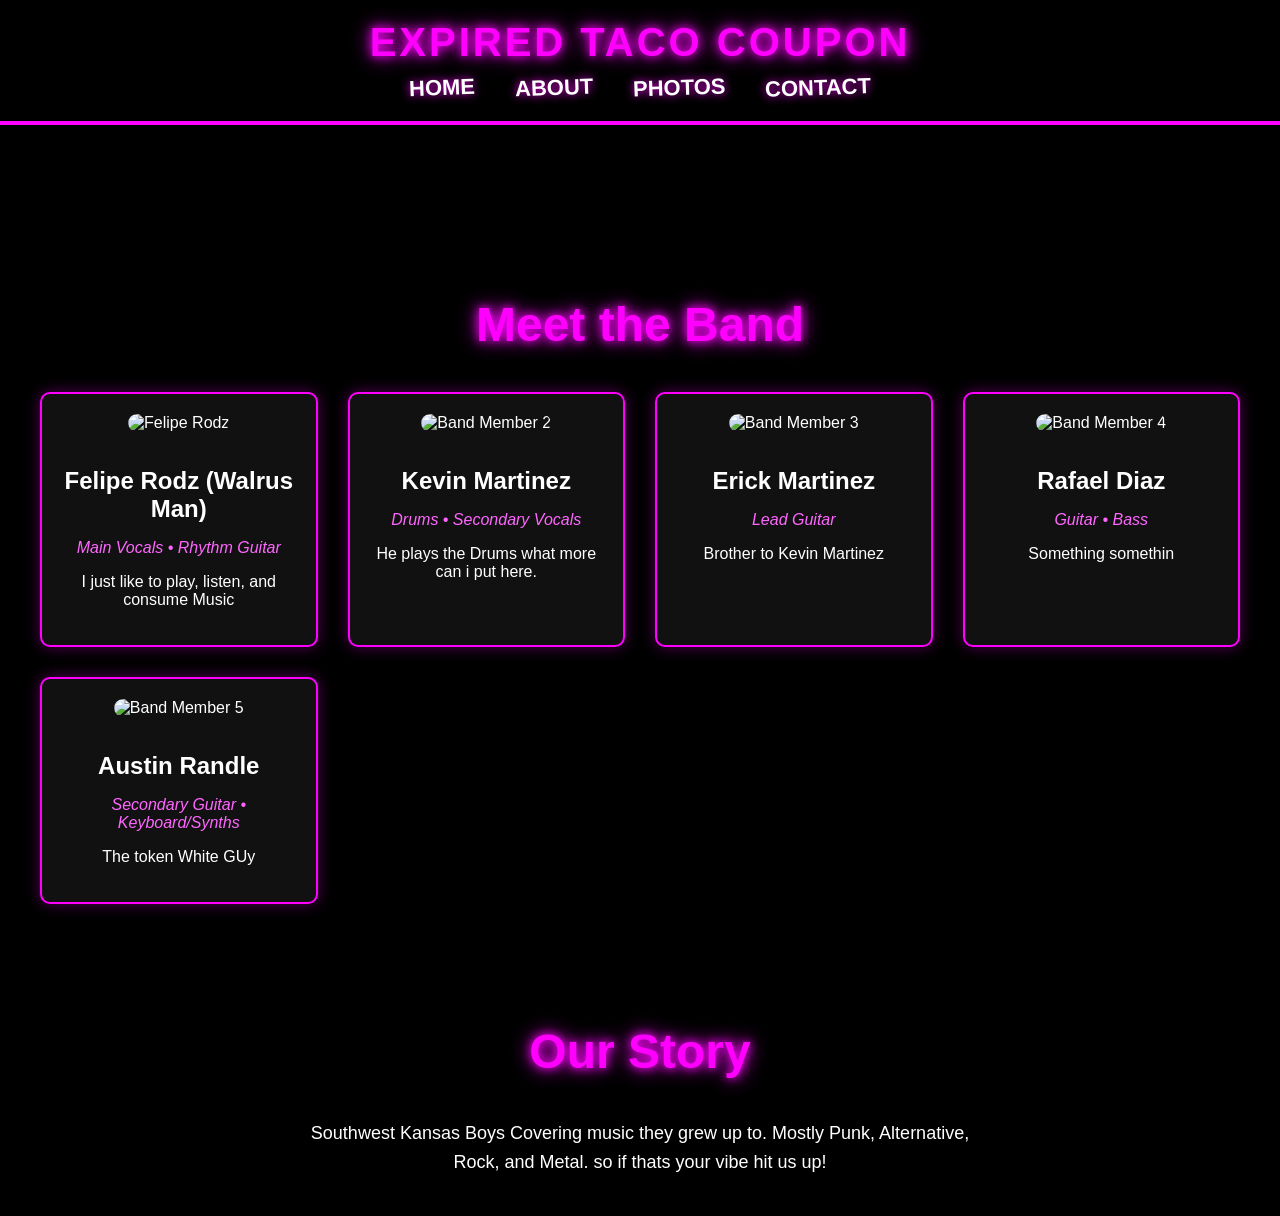
==== about.html @ 5b1055b7 "Update about.html" ====
<!DOCTYPE html>
<html lang="en">
<head>
    <meta charset="UTF-8">
    <meta name="viewport" content="width=device-width, initial-scale=1.0">
    <title>About – Expired Taco Coupon</title>

    <style>
        body {
            background-color: black;
            color: white;
            margin: 0;
            padding: 0;
            font-family: Arial, sans-serif;
        }

        /* NAV BAR */
      /* PUNK CHAOTIC NAV */
.nav-strip {
    width: 100%;
    background: black;
    padding: 20px 0;
    border-bottom: 4px solid #ff00ff;
    display: flex;
    flex-direction: column;
    align-items: center;
    gap: 10px;
    position: sticky;
    top: 0;
    z-index: 9999;
}

.logo {
    font-size: 40px;
    font-weight: 900;
    color: #ff00ff;
    text-shadow: 0 0 10px #ff00ff, 0 0 20px #ff00ff;
    letter-spacing: 3px;
}

.nav-centered {
    display: flex;
    gap: 40px;
}

.nav-centered a {
    color: white;
    text-decoration: none;
    font-size: 22px;
    font-weight: bold;
    transform: rotate(-2deg);
    text-shadow: 0 0 10px #ff00ff;
    transition: 0.2s ease;
}

.nav-centered a:hover {
    color: #ff00ff;
    text-shadow: 0 0 20px #ff00ff, 0 0 40px #ff00ff;
    transform: rotate(2deg) scale(1.1);
}


        /* PAGE CONTENT SPACING */
        .page-content {
            margin-top: 120px;
            padding: 20px;
        }

        /* NEON TITLES */
        .neon-title {
            text-align: center;
            font-size: 48px;
            font-weight: 900;
            color: #ff00ff;
            margin-bottom: 40px;
            text-shadow: 0 0 10px #ff00ff, 0 0 20px #ff00ff;
        }

        /* BAND GRID */
        .band-grid {
            display: grid;
            grid-template-columns: repeat(auto-fit, minmax(250px, 1fr));
            gap: 30px;
            padding: 0 20px;
        }

        .member-card {
            background: #111;
            border: 2px solid #ff00ff;
            padding: 20px;
            border-radius: 10px;
            text-align: center;
            box-shadow: 0 0 15px #ff00ff55;
        }

        .member-card img {
            width: 100%;
            border-radius: 10px;
            margin-bottom: 15px;
        }

        .member-card h2 {
            font-weight: bold;
            margin-bottom: 10px;
        }

        .role {
            font-style: italic;
            color: #ff66ff;
            margin-bottom: 10px;
        }

        /* STORY SECTION */
        .band-story {
            margin-top: 60px;
            padding: 20px;
            text-align: center;
        }

        .band-story p {
            max-width: 700px;
            margin: 0 auto;
            font-size: 18px;
            line-height: 1.6;
        }
    </style>
</head>

<body>

    <!-- NAVIGATION -->

    <div class="nav-strip">
    <div class="logo">EXPIRED TACO COUPON</div>
    <nav class="nav-centered">
        <a href="index.html">HOME</a>
        <a href="about.html">ABOUT</a>
        <a href="photos.html">PHOTOS</a>
        <a href="contact.html">CONTACT</a>
    </nav>
</div>


    <div class="page-content">

        <!-- MEET THE BAND -->
        <h1 class="neon-title">Meet the Band</h1>

        <div class="band-grid">

<div class="member-card">
    <img src="photos/IMG_8195.JPEG" alt="Felipe Rodz">
    <h2>Felipe Rodz (Walrus Man)</h2>
    <p class="role">Main Vocals • Rhythm Guitar</p>
    <p>I just like to play, listen, and consume Music</p>
</div>

            <div class="member-card">
                <img src="images/member2.jpg" alt="Band Member 2">
                <h2>Kevin Martinez</h2>
                <p class="role">Drums • Secondary Vocals</p>
                <p>He plays the Drums what more can i put here.</p>
            </div>

            <div class="member-card">
                <img src="images/member3.jpg" alt="Band Member 3">
                <h2>Erick Martinez</h2>
                <p class="role">Lead Guitar</p>
                <p>Brother to Kevin Martinez</p>
            </div>

            <div class="member-card">
                <img src="images/member4.jpg" alt="Band Member 4">
                <h2>Rafael Diaz</h2>
                <p class="role">Guitar • Bass</p>
                <p>Something somethin</p>
            </div>

            <div class="member-card">
                <img src="images/member5.jpg" alt="Band Member 5">
                <h2>Austin Randle</h2>
                <p class="role">Secondary Guitar • Keyboard/Synths</p>
                <p>The token White GUy</p>
            </div>

        </div>

        <!-- STORY SECTION -->
        <section class="band-story">
            <h1 class="neon-title">Our Story</h1>
            <p>
                Southwest Kansas Boys Covering music they grew up to. Mostly Punk, Alternative, Rock, and Metal. so if thats your vibe hit us up!
            </p>
        </section>

    </div>

</body>
</html>
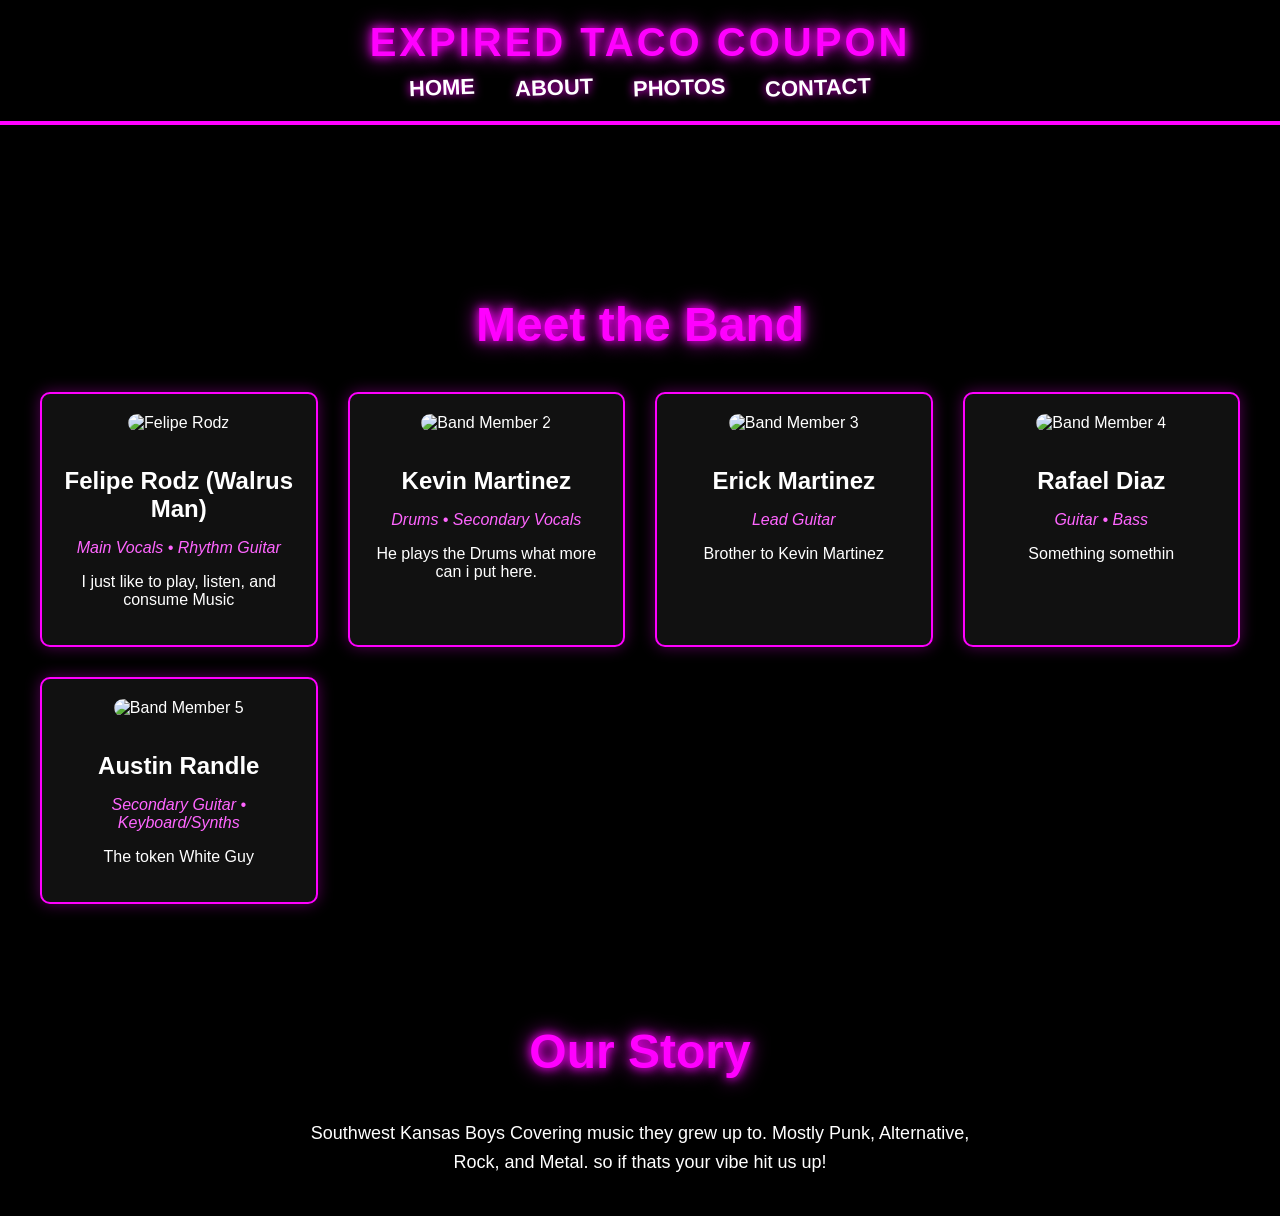
==== commit 1d613b23: "Update about.html" ====
--- a/about.html
+++ b/about.html
@@ -180,7 +180,7 @@
                 <img src="images/member5.jpg" alt="Band Member 5">
                 <h2>Austin Randle</h2>
                 <p class="role">Secondary Guitar • Keyboard/Synths</p>
-                <p>The token White GUy</p>
+                <p>The token White Guy</p>
             </div>
 
         </div>
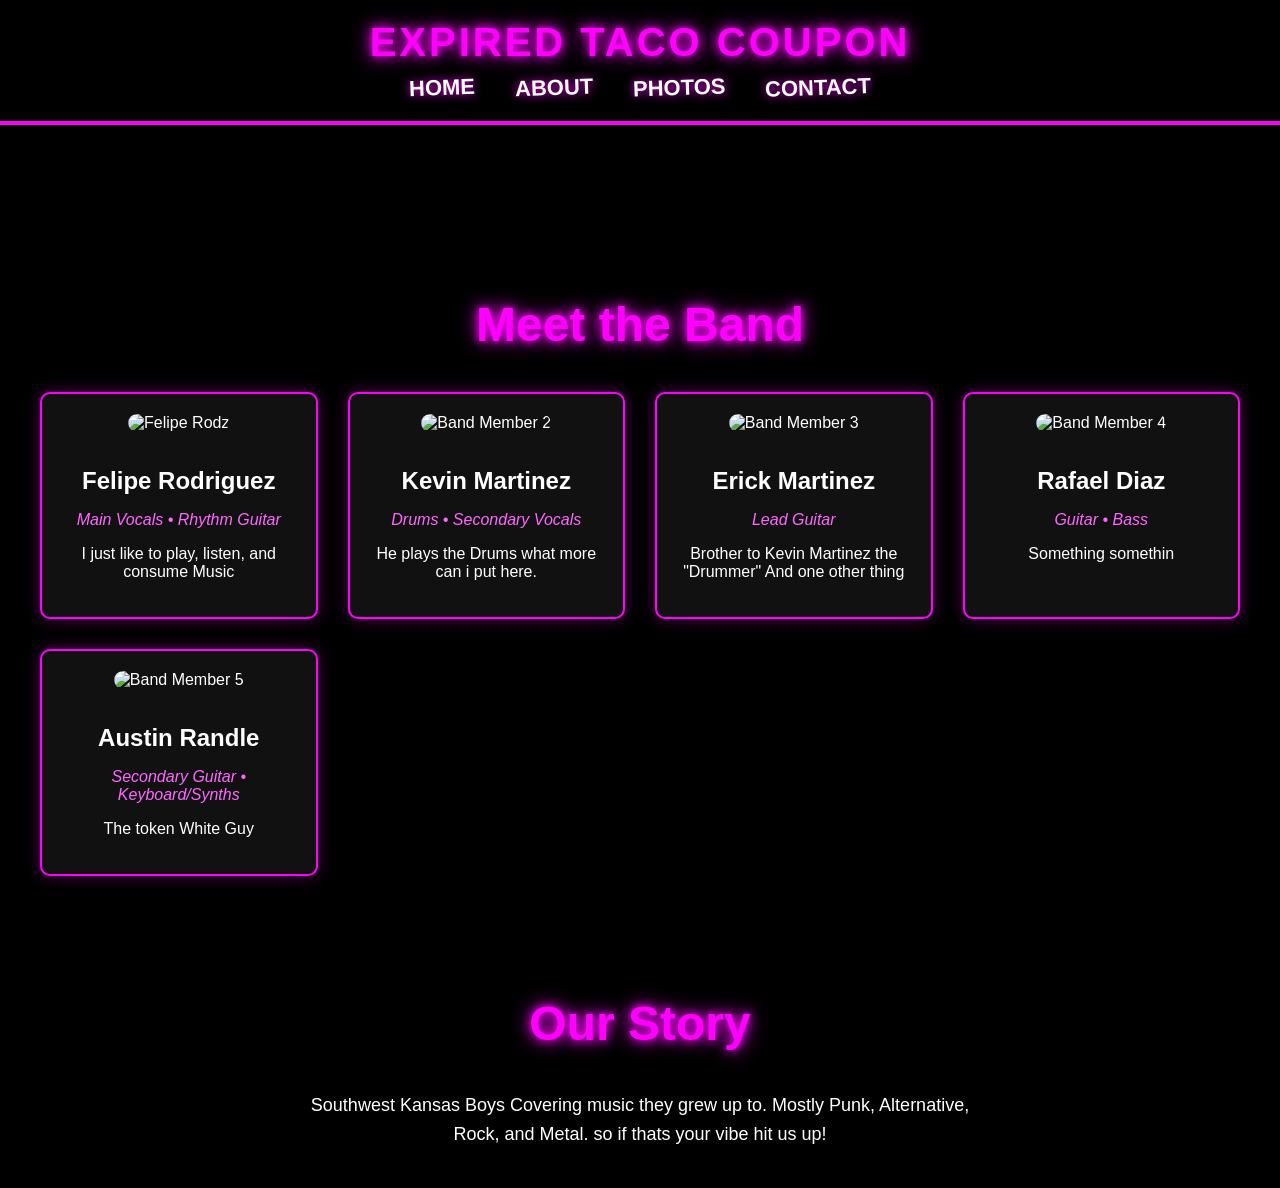
==== commit 510a2384: "Update about.html" ====
--- a/about.html
+++ b/about.html
@@ -150,7 +150,7 @@
 
 <div class="member-card">
     <img src="photos/IMG_8195.JPEG" alt="Felipe Rodz">
-    <h2>Felipe Rodz (Walrus Man)</h2>
+    <h2>Felipe Rodriguez</h2>
     <p class="role">Main Vocals • Rhythm Guitar</p>
     <p>I just like to play, listen, and consume Music</p>
 </div>
@@ -166,7 +166,7 @@
                 <img src="images/member3.jpg" alt="Band Member 3">
                 <h2>Erick Martinez</h2>
                 <p class="role">Lead Guitar</p>
-                <p>Brother to Kevin Martinez</p>
+                <p>Brother to Kevin Martinez the "Drummer" And one other thing</p>
             </div>
 
             <div class="member-card">
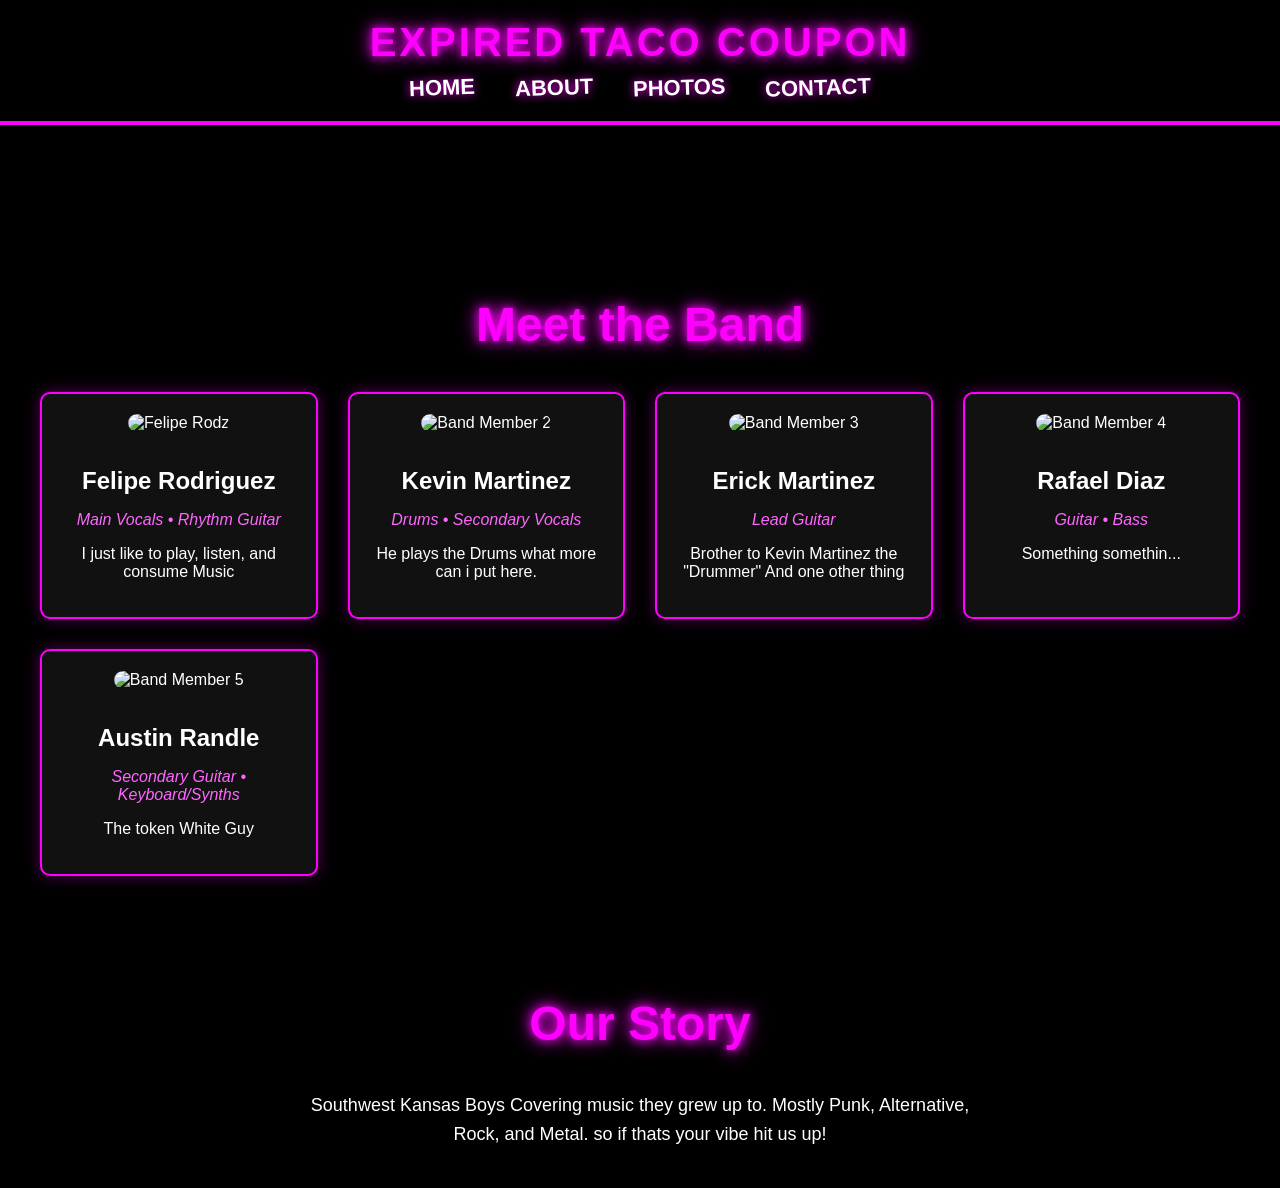
==== commit ed940d2a: "Update about.html" ====
--- a/about.html
+++ b/about.html
@@ -173,7 +173,7 @@
                 <img src="images/member4.jpg" alt="Band Member 4">
                 <h2>Rafael Diaz</h2>
                 <p class="role">Guitar • Bass</p>
-                <p>Something somethin</p>
+                <p>Something somethin...</p>
             </div>
 
             <div class="member-card">
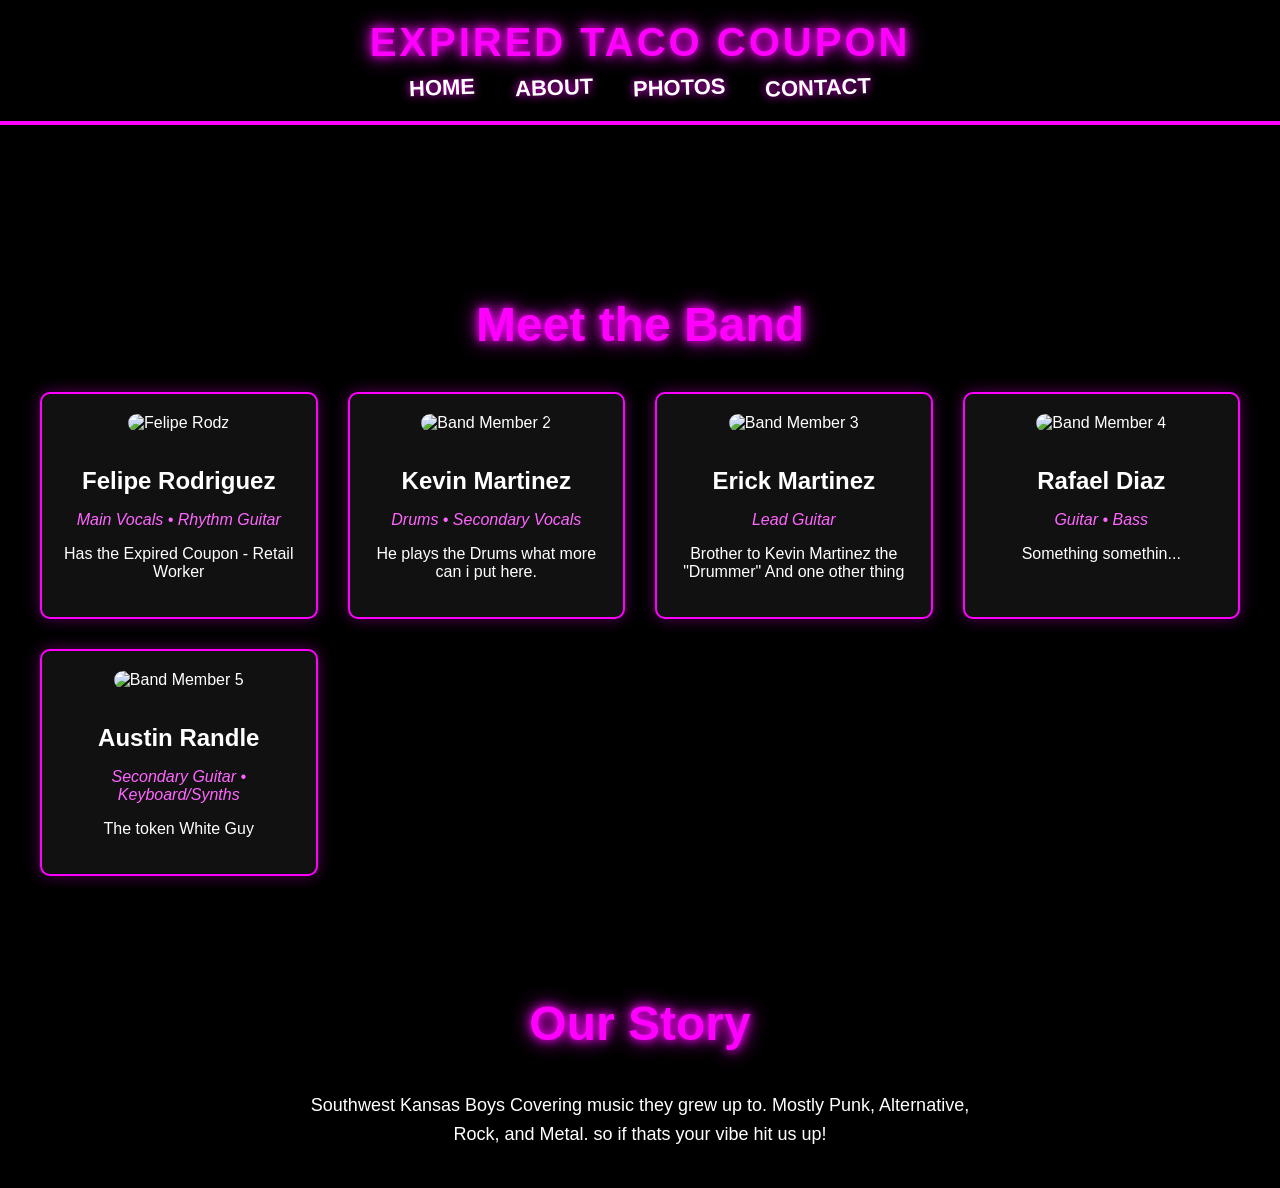
==== commit 167ed6b8: "Update about.html" ====
--- a/about.html
+++ b/about.html
@@ -152,7 +152,7 @@
     <img src="photos/IMG_8195.JPEG" alt="Felipe Rodz">
     <h2>Felipe Rodriguez</h2>
     <p class="role">Main Vocals • Rhythm Guitar</p>
-    <p>I just like to play, listen, and consume Music</p>
+    <p>Has the Expired Coupon -  Retail Worker</p>
 </div>
 
             <div class="member-card">
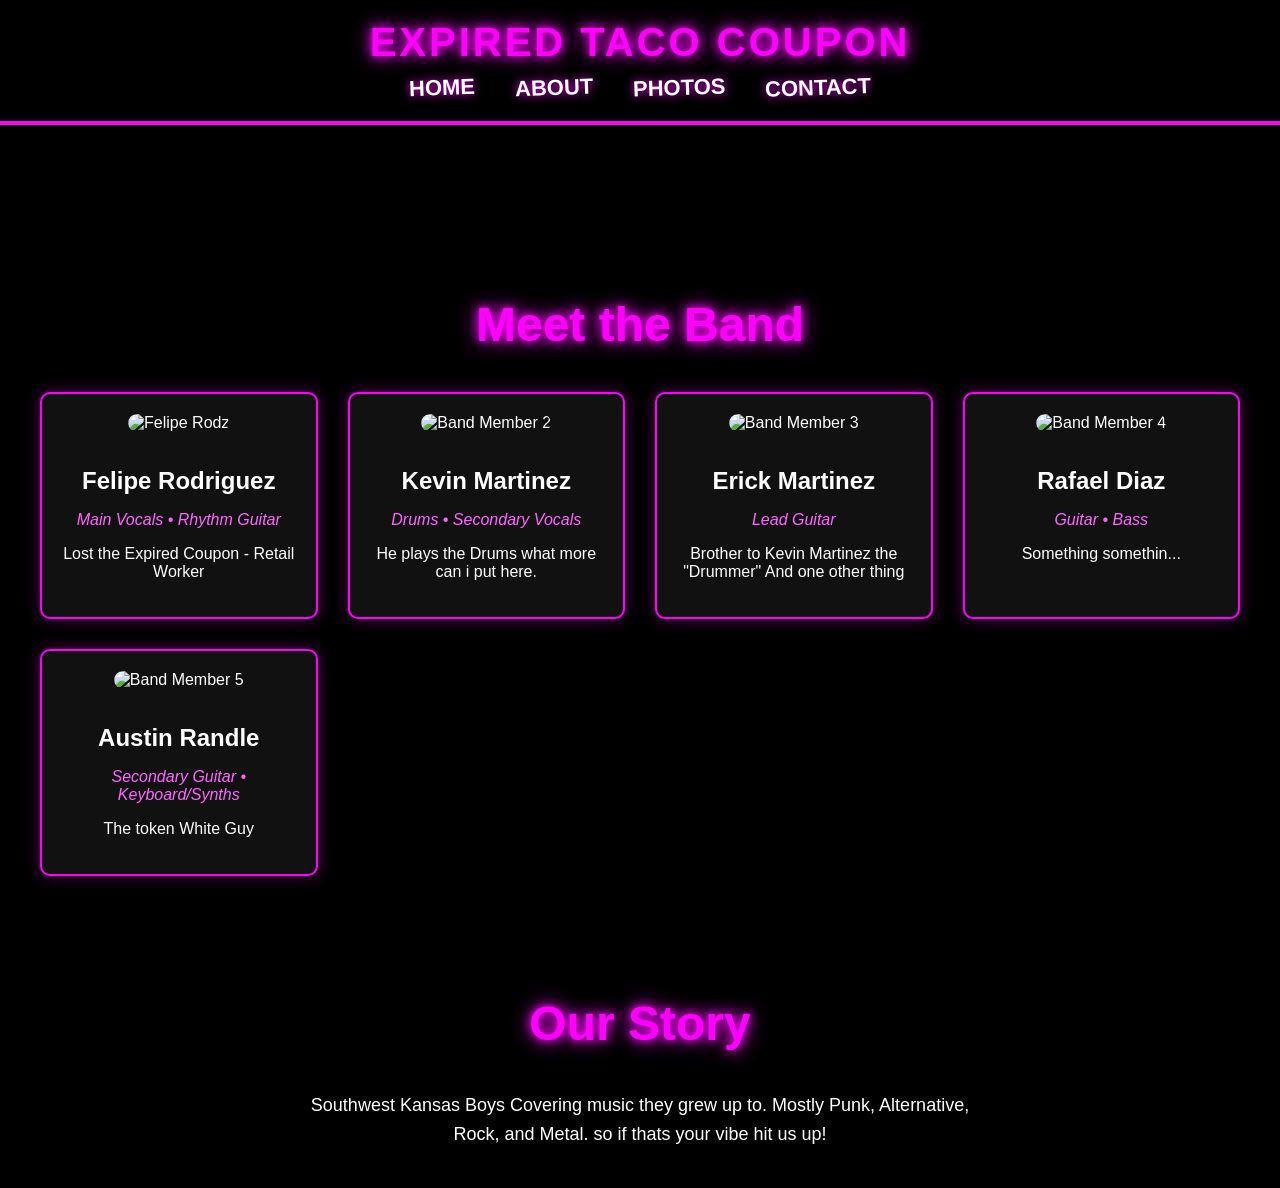
==== commit 436b7804: "Update about.html" ====
--- a/about.html
+++ b/about.html
@@ -152,7 +152,7 @@
     <img src="photos/IMG_8195.JPEG" alt="Felipe Rodz">
     <h2>Felipe Rodriguez</h2>
     <p class="role">Main Vocals • Rhythm Guitar</p>
-    <p>Has the Expired Coupon -  Retail Worker</p>
+    <p>Lost the Expired Coupon -  Retail Worker</p>
 </div>
 
             <div class="member-card">
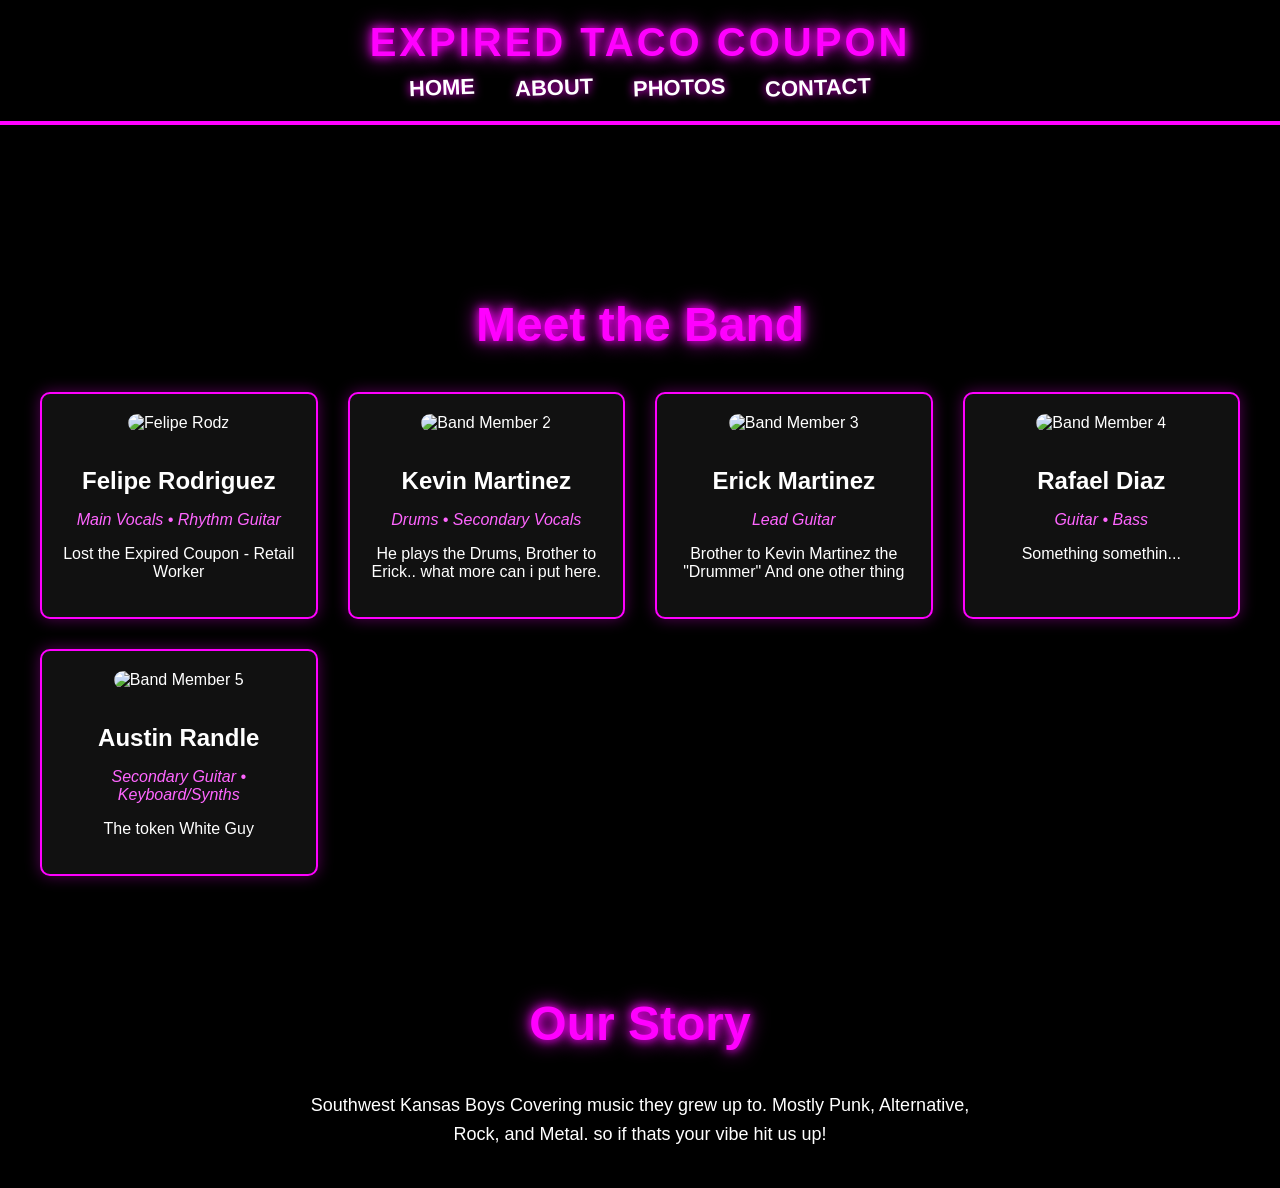
==== commit 20565eb0: "Update about.html" ====
--- a/about.html
+++ b/about.html
@@ -159,7 +159,7 @@
                 <img src="images/member2.jpg" alt="Band Member 2">
                 <h2>Kevin Martinez</h2>
                 <p class="role">Drums • Secondary Vocals</p>
-                <p>He plays the Drums what more can i put here.</p>
+                <p>He plays the Drums, Brother to Erick.. what more can i put here.</p>
             </div>
 
             <div class="member-card">
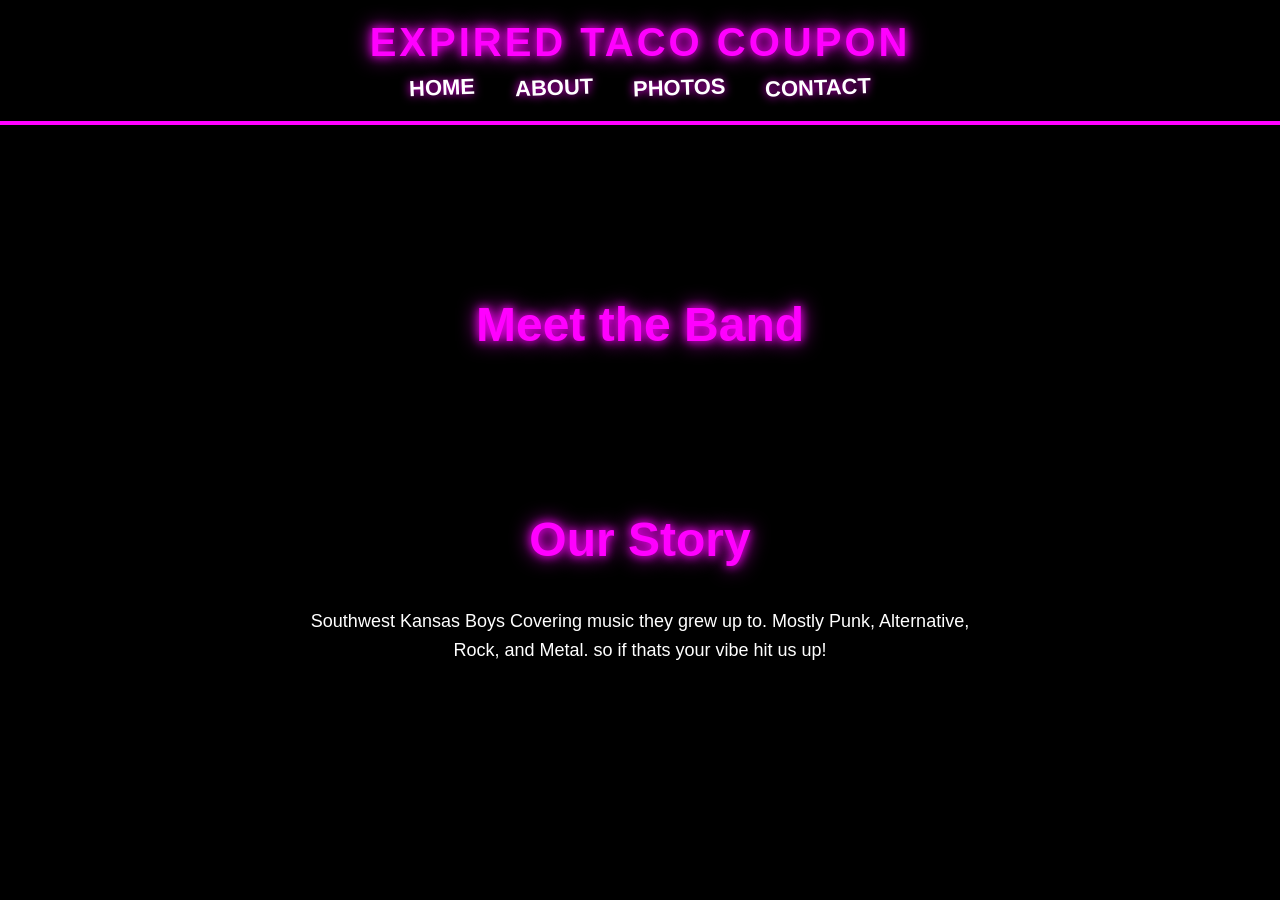
==== commit 6e36d611: "Update about.html updated to use a json file" ====
--- a/about.html
+++ b/about.html
@@ -15,50 +15,48 @@
         }
 
         /* NAV BAR */
-      /* PUNK CHAOTIC NAV */
-.nav-strip {
-    width: 100%;
-    background: black;
-    padding: 20px 0;
-    border-bottom: 4px solid #ff00ff;
-    display: flex;
-    flex-direction: column;
-    align-items: center;
-    gap: 10px;
-    position: sticky;
-    top: 0;
-    z-index: 9999;
-}
+        .nav-strip {
+            width: 100%;
+            background: black;
+            padding: 20px 0;
+            border-bottom: 4px solid #ff00ff;
+            display: flex;
+            flex-direction: column;
+            align-items: center;
+            gap: 10px;
+            position: sticky;
+            top: 0;
+            z-index: 9999;
+        }
 
-.logo {
-    font-size: 40px;
-    font-weight: 900;
-    color: #ff00ff;
-    text-shadow: 0 0 10px #ff00ff, 0 0 20px #ff00ff;
-    letter-spacing: 3px;
-}
+        .logo {
+            font-size: 40px;
+            font-weight: 900;
+            color: #ff00ff;
+            text-shadow: 0 0 10px #ff00ff, 0 0 20px #ff00ff;
+            letter-spacing: 3px;
+        }
 
-.nav-centered {
-    display: flex;
-    gap: 40px;
-}
+        .nav-centered {
+            display: flex;
+            gap: 40px;
+        }
 
-.nav-centered a {
-    color: white;
-    text-decoration: none;
-    font-size: 22px;
-    font-weight: bold;
-    transform: rotate(-2deg);
-    text-shadow: 0 0 10px #ff00ff;
-    transition: 0.2s ease;
-}
+        .nav-centered a {
+            color: white;
+            text-decoration: none;
+            font-size: 22px;
+            font-weight: bold;
+            transform: rotate(-2deg);
+            text-shadow: 0 0 10px #ff00ff;
+            transition: 0.2s ease;
+        }
 
-.nav-centered a:hover {
-    color: #ff00ff;
-    text-shadow: 0 0 20px #ff00ff, 0 0 40px #ff00ff;
-    transform: rotate(2deg) scale(1.1);
-}
-
+        .nav-centered a:hover {
+            color: #ff00ff;
+            text-shadow: 0 0 20px #ff00ff, 0 0 40px #ff00ff;
+            transform: rotate(2deg) scale(1.1);
+        }
 
         /* PAGE CONTENT SPACING */
         .page-content {
@@ -129,61 +127,23 @@
 <body>
 
     <!-- NAVIGATION -->
-
     <div class="nav-strip">
-    <div class="logo">EXPIRED TACO COUPON</div>
-    <nav class="nav-centered">
-        <a href="index.html">HOME</a>
-        <a href="about.html">ABOUT</a>
-        <a href="photos.html">PHOTOS</a>
-        <a href="contact.html">CONTACT</a>
-    </nav>
-</div>
-
+        <div class="logo">EXPIRED TACO COUPON</div>
+        <nav class="nav-centered">
+            <a href="index.html">HOME</a>
+            <a href="about.html">ABOUT</a>
+            <a href="photos.html">PHOTOS</a>
+            <a href="contact.html">CONTACT</a>
+        </nav>
+    </div>
 
     <div class="page-content">
 
         <!-- MEET THE BAND -->
         <h1 class="neon-title">Meet the Band</h1>
 
-        <div class="band-grid">
-
-<div class="member-card">
-    <img src="photos/IMG_8195.JPEG" alt="Felipe Rodz">
-    <h2>Felipe Rodriguez</h2>
-    <p class="role">Main Vocals • Rhythm Guitar</p>
-    <p>Lost the Expired Coupon -  Retail Worker</p>
-</div>
-
-            <div class="member-card">
-                <img src="images/member2.jpg" alt="Band Member 2">
-                <h2>Kevin Martinez</h2>
-                <p class="role">Drums • Secondary Vocals</p>
-                <p>He plays the Drums, Brother to Erick.. what more can i put here.</p>
-            </div>
-
-            <div class="member-card">
-                <img src="images/member3.jpg" alt="Band Member 3">
-                <h2>Erick Martinez</h2>
-                <p class="role">Lead Guitar</p>
-                <p>Brother to Kevin Martinez the "Drummer" And one other thing</p>
-            </div>
-
-            <div class="member-card">
-                <img src="images/member4.jpg" alt="Band Member 4">
-                <h2>Rafael Diaz</h2>
-                <p class="role">Guitar • Bass</p>
-                <p>Something somethin...</p>
-            </div>
-
-            <div class="member-card">
-                <img src="images/member5.jpg" alt="Band Member 5">
-                <h2>Austin Randle</h2>
-                <p class="role">Secondary Guitar • Keyboard/Synths</p>
-                <p>The token White Guy</p>
-            </div>
-
-        </div>
+        <!-- Dynamic band grid -->
+        <div class="band-grid" id="band-grid"></div>
 
         <!-- STORY SECTION -->
         <section class="band-story">
@@ -195,5 +155,34 @@
 
     </div>
 
+    <!-- JSON LOADER SCRIPT -->
+    <script>
+        const base = "https://pub-c4a87b530c7a4af4a2eb70d617dd24e6.r2.dev/Pictures/photos/About%20photos/";
+        const manifestUrl = base + "band.json?v=1";
+
+        async function loadBand() {
+            const res = await fetch(manifestUrl);
+            const data = await res.json();
+
+            const container = document.getElementById("band-grid");
+
+            data.members.forEach(member => {
+                const card = document.createElement("div");
+                card.classList.add("member-card");
+
+                card.innerHTML = `
+                    <img src="${base + member.photo}" alt="${member.name}">
+                    <h2>${member.name}</h2>
+                    <p class="role">${member.role}</p>
+                    <p>${member.bio}</p>
+                `;
+
+                container.appendChild(card);
+            });
+        }
+
+        loadBand();
+    </script>
+
 </body>
 </html>
